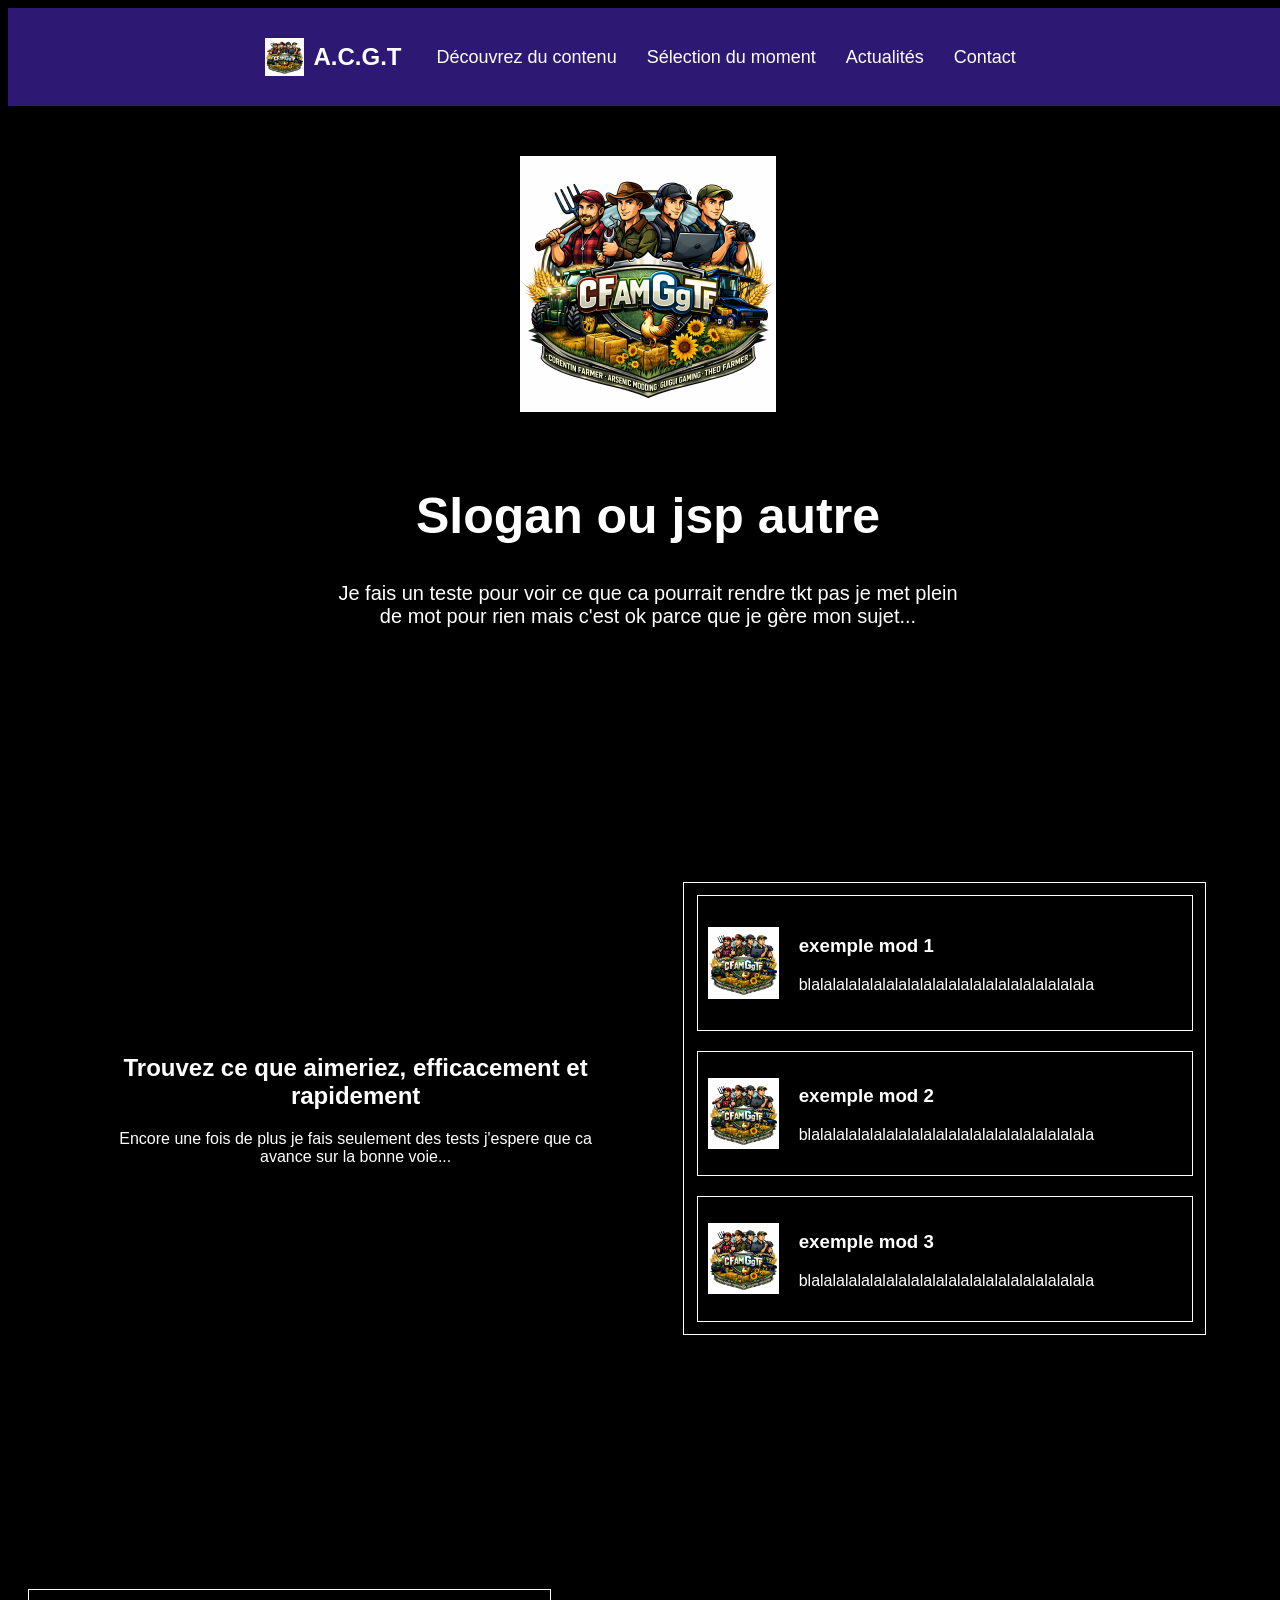
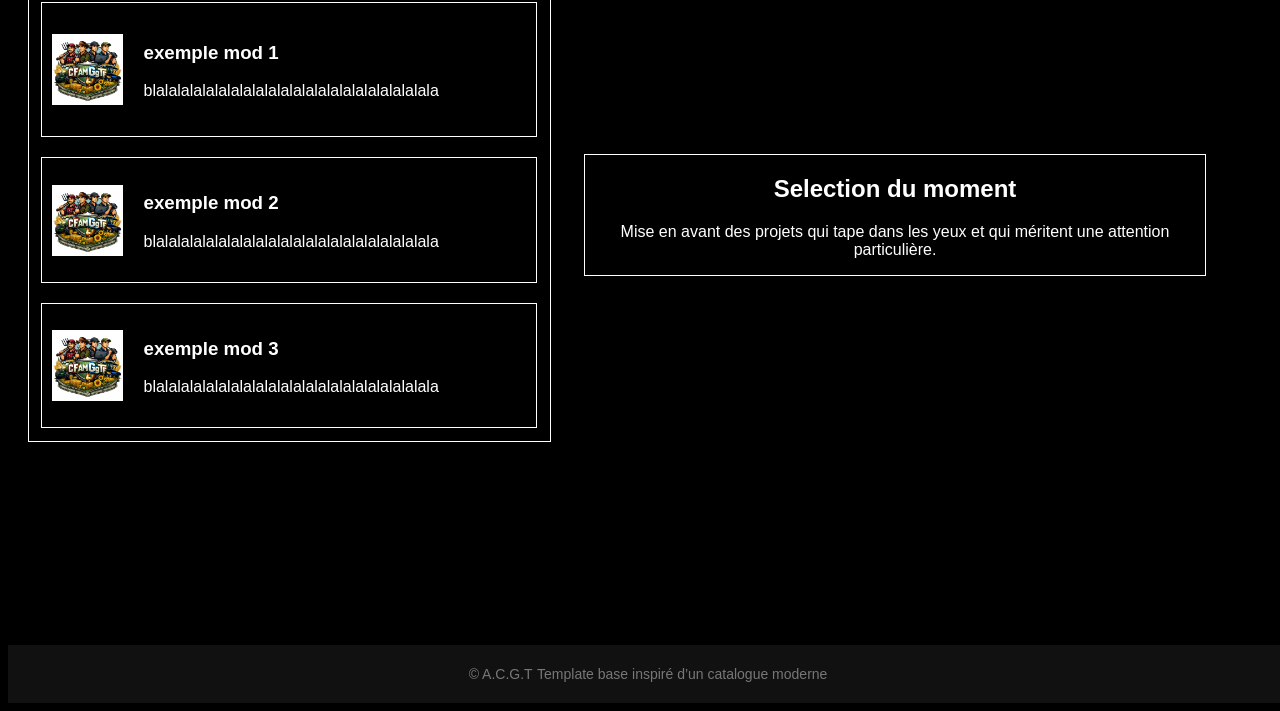
==== index.html @ 88b27940 "Début du projet commencement de la mise en page pour l'accueil" ====
<!doctype html>
<html lang="fr">
<head>
  <meta charset="utf-8" />
  <meta name="viewport" content="width=device-width, initial-scale=1" />
  <title>A.C.G.T</title>

  <link rel="icon" href="photo/ACGT.png" sizes="any" />

  <link rel="stylesheet" href="style.css" />
</head>

<body>
  <header class="topbar">
    <a href="index.html" class="brand">
      <img class="brand_logo" src="photo/ACGT.png" alt="A.C.G.T"/>
      <span class="brand_name">A.C.G.T</span>
    </a>
      <nav class="nav">
        <a href="#mods">Découvrez du contenu</a>
        <a href="#featured">Sélection du moment</a>
        <a href="#actu">Actualités</a>
        <a href="#contact">Contact</a>
      </nav>
  </header>

  <main>
    <div class="presentation">
        
        
        <div class="recap"></div>
            <img class="recap_img" src="photo/ACGT.png" alt="A.C.G.T"/>
            <h1 class="recap_title">Slogan ou jsp autre</h1>
            <p class="recap_desc">Je fais un teste pour voir ce que ca pourrait rendre tkt pas je met plein de mot pour rien mais c'est ok parce que je gère mon sujet...</p>
        </div>


        <div class="recherche">
            <div class="texte_recherche">
                <h2>Trouvez ce que aimeriez, efficacement et rapidement</h2>
                <p>Encore une fois de plus je fais seulement des tests j'espere que ca avance sur la bonne voie...</p>
            </div>
            <div class="search">
                <div class="card1">
                    <img class="card_img" src="photo/ACGT.png" alt="A.C.G.T"/>
                    <div class="card_content">
                        <h3 class="card_title">exemple mod 1</h3>
                        <p class="card_desc">blalalalalalalalalalalalalalalalalalalalalalala</p>
                    </div>
                </div>
                <div class="card2">
                    <img class="card_img" src="photo/ACGT.png" alt="A.C.G.T"/>
                    <div class="card_content">
                        <h3 class="card_title">exemple mod 2</h3>
                        <p class="card_desc">blalalalalalalalalalalalalalalalalalalalalalala</p>
                    </div>
                </div>
                <div class="card3">
                    <img class="card_img" src="photo/ACGT.png" alt="A.C.G.T"/>
                    <div class="card_content">
                        <h3 class="card_title">exemple mod 3</h3>
                        <p class="card_desc">blalalalalalalalalalalalalalalalalalalalalalala</p>
                    </div>
                </div>
            </div>
        </div>


        <div class="selection">
            <div class="texte_selection">
                <h2>Selection du moment</h2>
                <p>Mise en avant des projets qui tape dans les yeux et qui méritent une attention particulière.</p>
            </div>
            <div class="select">
                <div class="card1">
                    <img class="card_img" src="photo/ACGT.png" alt="A.C.G.T"/>
                    <div class="card_content">
                        <h3 class="card_title">exemple mod 1</h3>
                        <p class="card_desc">blalalalalalalalalalalalalalalalalalalalalalala</p>
                    </div>
                </div>
                <div class="card2">
                    <img class="card_img" src="photo/ACGT.png" alt="A.C.G.T"/>
                    <div class="card_content">
                        <h3 class="card_title">exemple mod 2</h3>
                        <p class="card_desc">blalalalalalalalalalalalalalalalalalalalalalala</p>
                    </div>
                </div>
                <div class="card3">
                    <img class="card_img" src="photo/ACGT.png" alt="A.C.G.T"/>
                    <div class="card_content">
                        <h3 class="card_title">exemple mod 3</h3>
                        <p class="card_desc">blalalalalalalalalalalalalalalalalalalalalalala</p>
                    </div>
                </div>
            </div>
        </div>



    </div>
  </main>

  <footer class="footer">
    <div class="container footer__inner">
      <span class="muted">© <span id="year"></span> A.C.G.T</span>
      <span class="muted">Template base inspiré d’un catalogue moderne</span>
    </div>
  </footer>

  <script src="app.js"></script>
</body>
</html>
---- style.css ----
body {
    background-color: #000000;
    color: #FFFFFF;
    font-family: Arial, sans-serif;
    height : 100%;
    width : 100%;
}

:root {
    --classic : #FFFFFF;
}

.topbar {
    background-color: #2d1974;
    padding: 30px 20px;
    display: flex;
    align-items: center;
    justify-content: center;
}   

.topbar a{
    color: var(--classic);
    text-decoration: none;
}

.brand {
    display : flex;
    align-items: center;
    text-decoration: none;
}

.brand_logo {
    width: 3vw;
    height: auto;
    object-fit: contain;
    margin-right: 10px;
}

.brand_name {
    font-size: 24px;
    font-weight: bold;
    margin-right: 20px;
}

.nav a {
    text-decoration: none;
    margin: 0 15px;
    font-size: 18px;
}

.nav {
    display: flex;
    align-items: center;
}




.presentation {
    text-align: center;
    padding: 50px 20px;
    margin-bottom: 12%;
}   

.recap_img {
    width: 20vw;
    height: auto;
    margin-bottom: 3%;
}

.recap_title {
    font-size: 50px;
    margin-bottom: 3%;
}

.recap_desc {
    font-size: 20px;
    max-width: 50%;
    margin: 0 auto;
    text-align: center;
}




.recherche {
    display: flex;
    align-items: center;
    justify-content: center;
    padding: 50px 20px;
    margin-bottom: 12%;
}

.texte_recherche {
    max-width: 40%;
    margin: 0 auto;
    text-align: center;
}

.search {
    max-width: 40%;
    padding : 1%;
    border: #FFFFFF solid 1px;
    margin-right: 5%;
}

.search .card_img {
    width: 15%;
    height: auto;
    object-fit: cover;
    margin-right: 20px;
}

.search .card1 {
    display: flex;
    align-items: center;
    justify-content: flex-start;
    padding: 20px 10px;
    border: #FFFFFF solid 1px;
    margin-bottom: 20px;
}

.search .card2 {
    display: flex;
    align-items: center;
    justify-content: flex-start;
    padding: 15px 10px;
    border: #FFFFFF solid 1px;
    margin-bottom: 20px;
}

.search .card3 {
    display: flex;
    align-items: center;
    justify-content: flex-start;
    padding: 15px 10px;
    border: #FFFFFF solid 1px;
}




.selection {
    display: flex;
    flex-direction: row-reverse;
    align-items: center;
    justify-content: center;
    padding: 50px 20px;
    margin-bottom: 12%;
}

.texte_selection {
    max-width: 50%;
    margin: 0 auto;
    margin-right: 5%;
    text-align: center;
    border : #FFFFFF solid 1px;
}

.select {
    max-width: 40%;
    padding : 1%;
    border: #FFFFFF solid 1px;
}

.select .card_img {
    width: 15%;
    height: auto;
    object-fit: cover;
    margin-right: 20px;
}

.select .card1 {
    display: flex;
    align-items: center;
    justify-content: flex-start;
    padding: 20px 10px;
    border: #FFFFFF solid 1px;
    margin-bottom: 20px;
}

.select .card2 {
    display: flex;
    align-items: center;
    justify-content: flex-start;
    padding: 15px 10px;
    border: #FFFFFF solid 1px;
    margin-bottom: 20px;
}

.select .card3 {
    display: flex;
    align-items: center;
    justify-content: flex-start;
    padding: 15px 10px;
    border: #FFFFFF solid 1px;
}







.footer {
    background-color: #111111;
    padding: 20px 0;
    text-align: center;
}

.footer .muted {
    color: #777777;
    font-size: 14px;
}
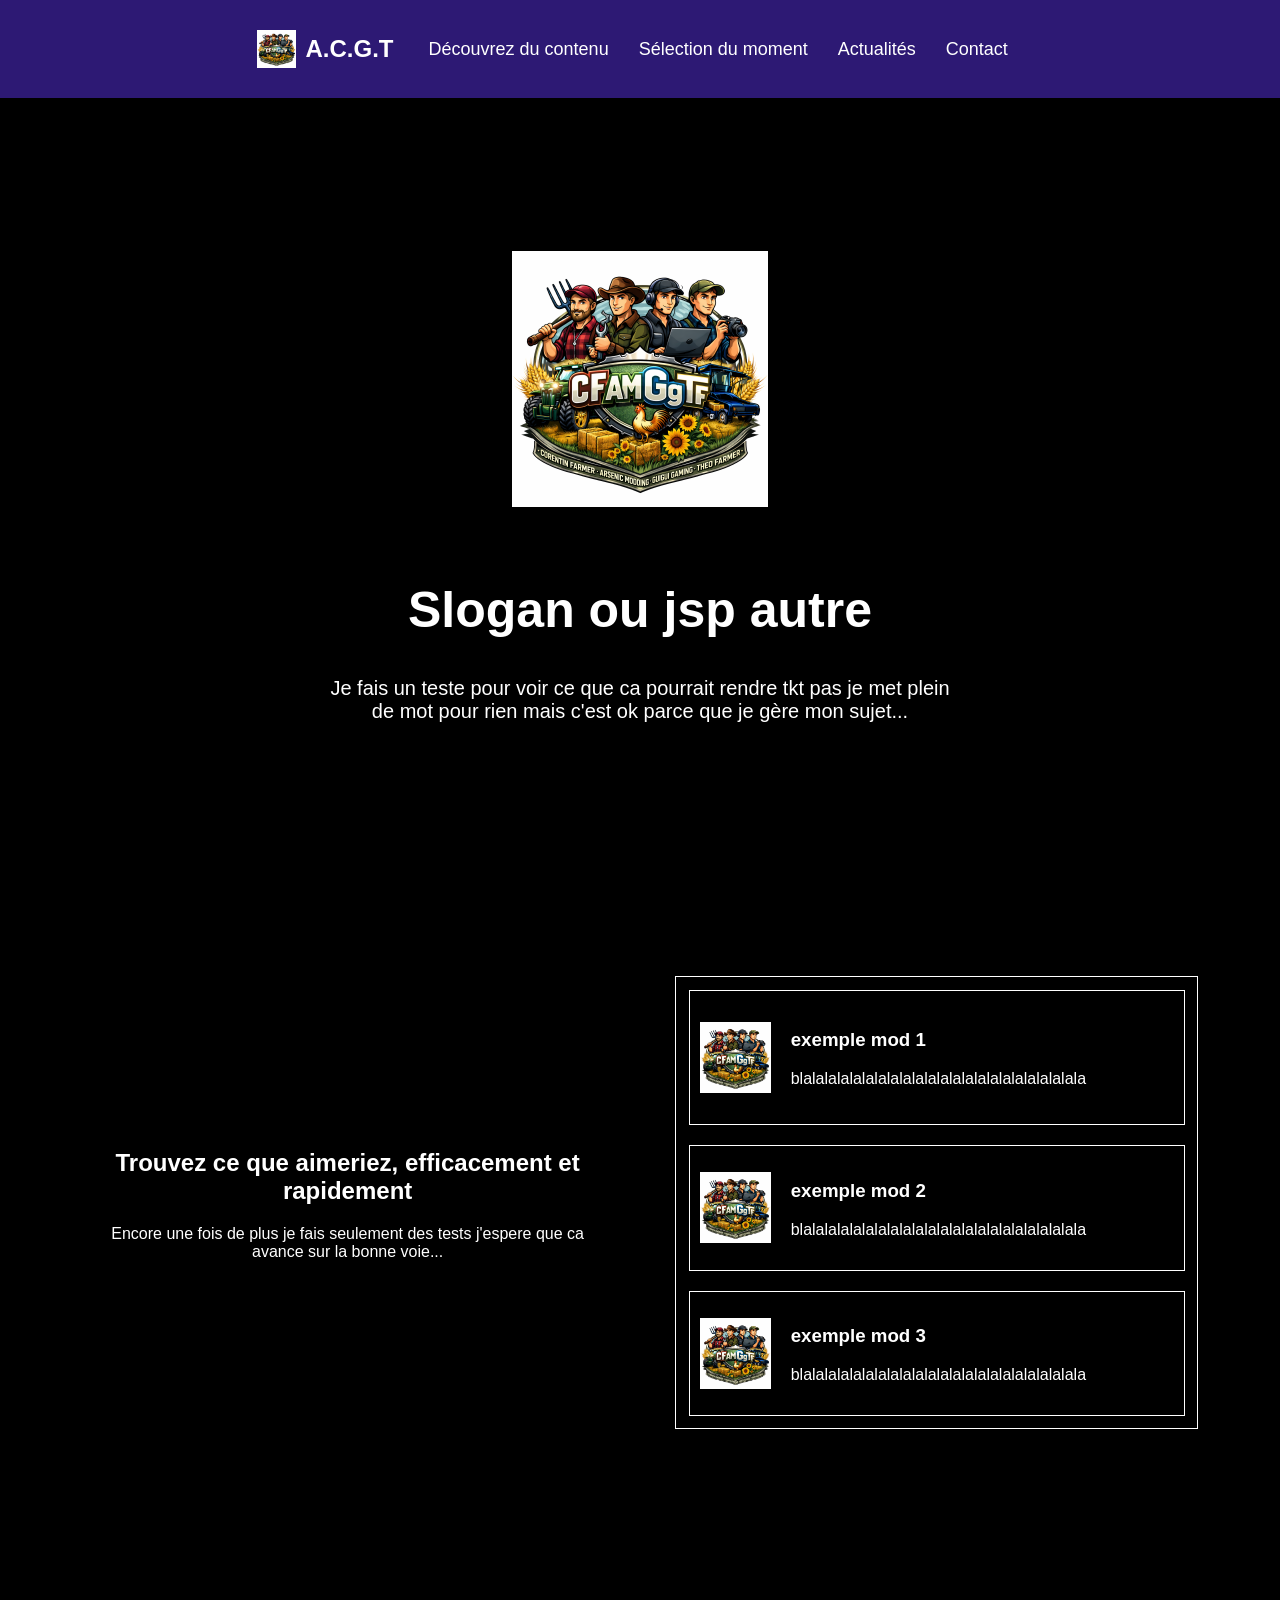
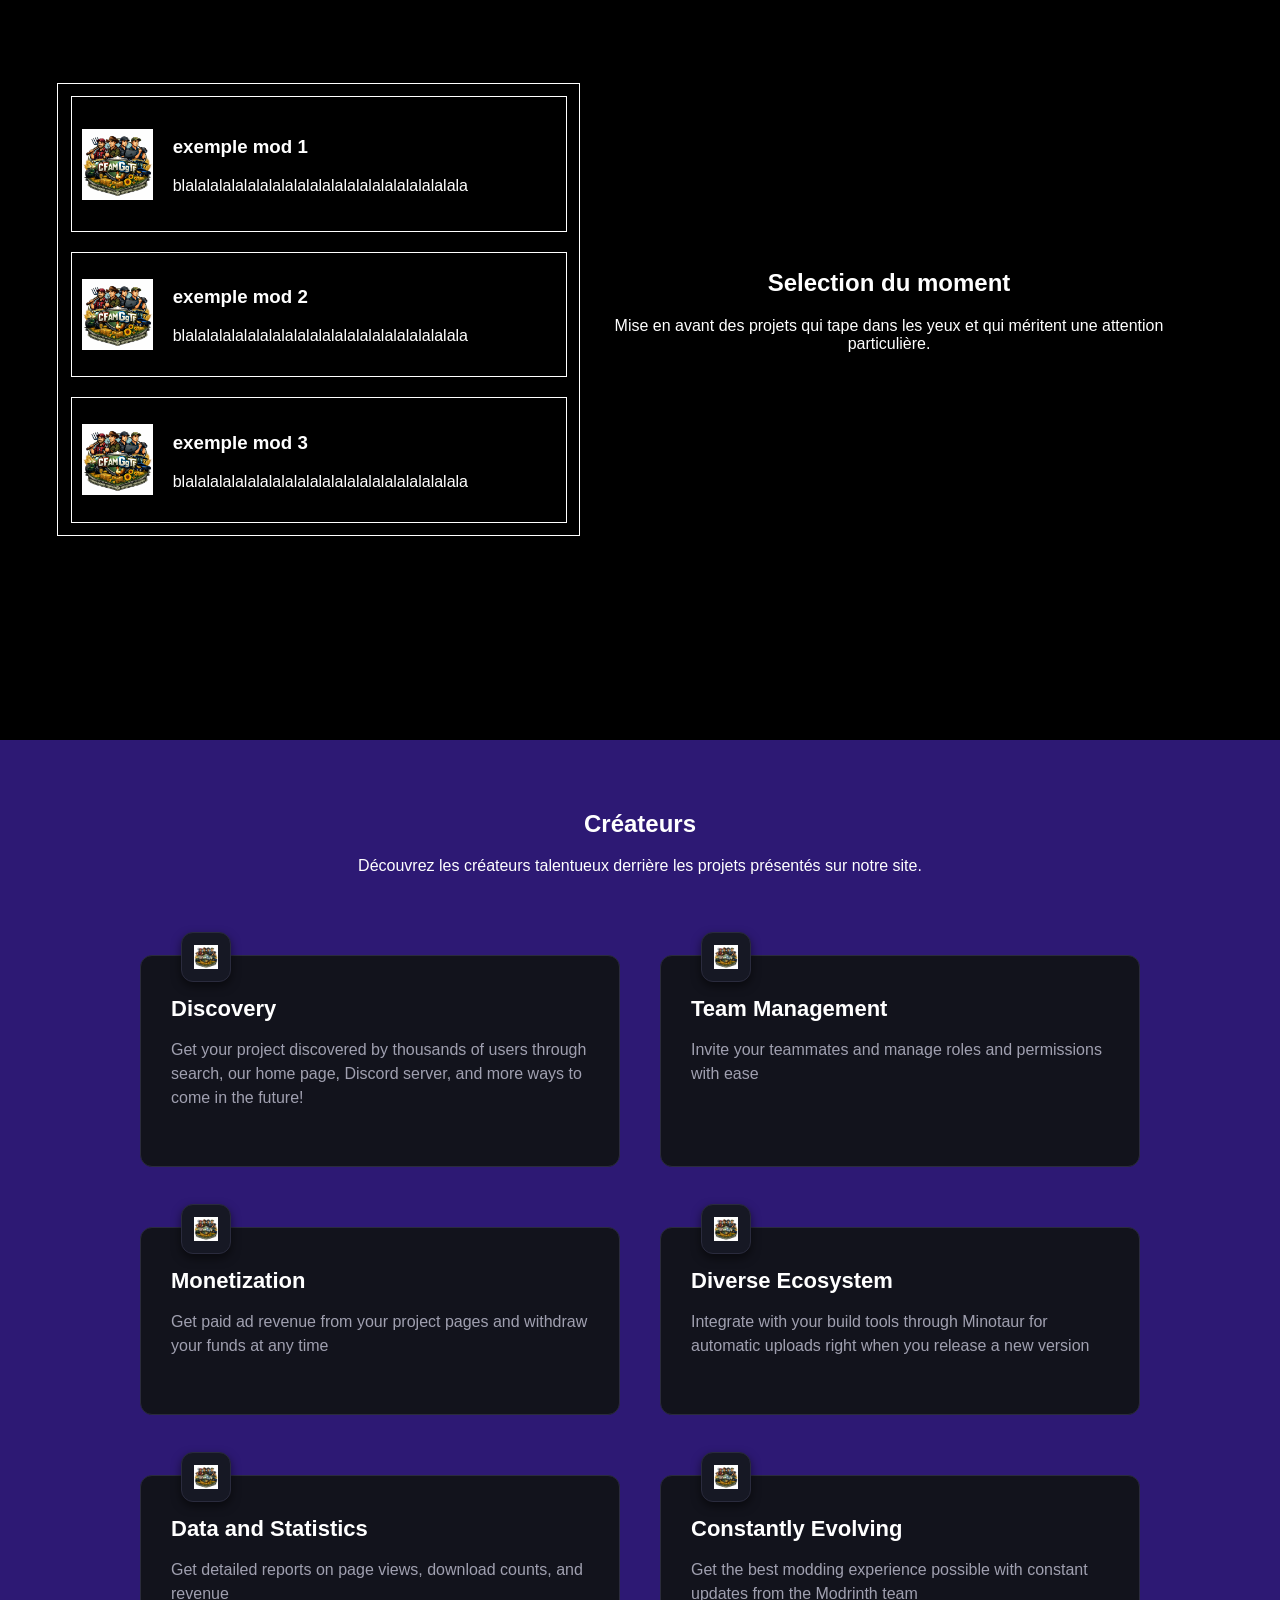
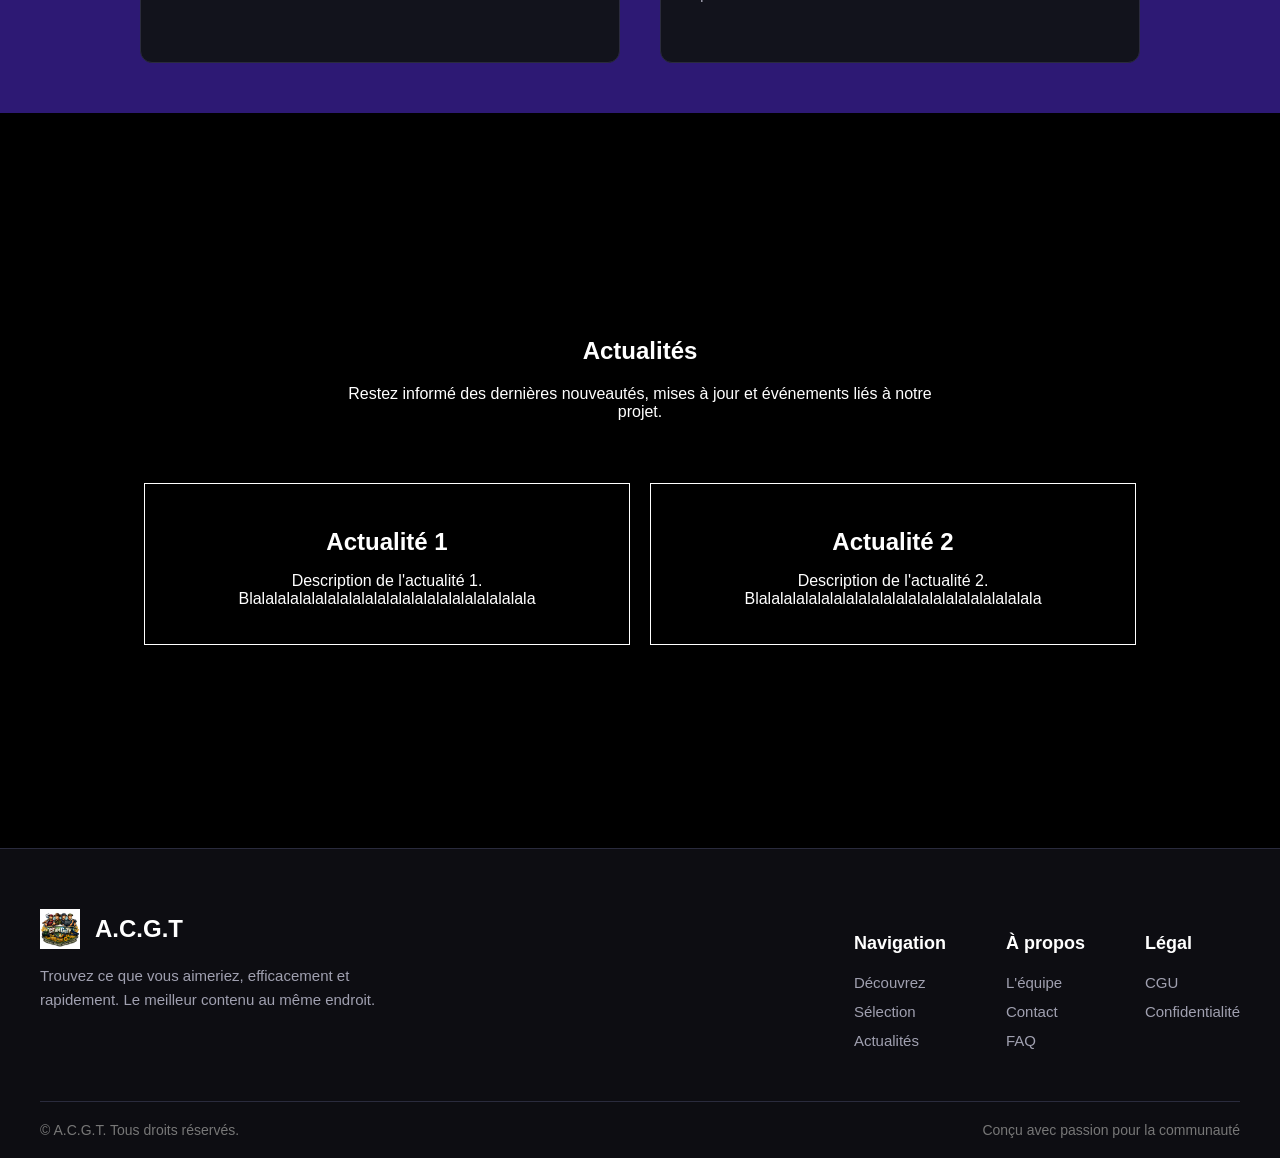
==== commit 3f6b350c: "Format de page d'acceuil fini" ====
--- a/index.html
+++ b/index.html
@@ -7,7 +7,7 @@
 
   <link rel="icon" href="photo/ACGT.png" sizes="any" />
 
-  <link rel="stylesheet" href="style.css" />
+  <link rel="stylesheet" href="css/style.css" />
 </head>
 
 <body>
@@ -95,16 +95,101 @@
                 </div>
             </div>
         </div>
+    </div>
+
+    <div class="createur">
+        <div class="texte_createur">
+            <h2>Créateurs</h2>
+            <p>Découvrez les créateurs talentueux derrière les projets présentés sur notre site.</p>
+        </div>
+        <div class="creators">
+            <div class="creator_item">
+                <div class="creator_icon"><img src="photo/ACGT.png" alt=""/></div>
+                <h3 class="creator_name">Discovery</h3>
+                <p class="creator_desc">Get your project discovered by thousands of users through search, our home page, Discord server, and more ways to come in the future!</p>
+            </div>
+            <div class="creator_item">
+                <div class="creator_icon"><img src="photo/ACGT.png" alt=""/></div>
+                <h3 class="creator_name">Team Management</h3>
+                <p class="creator_desc">Invite your teammates and manage roles and permissions with ease</p>
+            </div>
+            <div class="creator_item">
+                <div class="creator_icon"><img src="photo/ACGT.png" alt=""/></div>
+                <h3 class="creator_name">Monetization</h3>
+                <p class="creator_desc">Get paid ad revenue from your project pages and withdraw your funds at any time</p>
+            </div>
+            <div class="creator_item">
+                <div class="creator_icon"><img src="photo/ACGT.png" alt=""/></div>
+                <h3 class="creator_name">Diverse Ecosystem</h3>
+                <p class="creator_desc">Integrate with your build tools through Minotaur for automatic uploads right when you release a new version</p>
+            </div>
+            <div class="creator_item">
+                <div class="creator_icon"><img src="photo/ACGT.png" alt=""/></div>
+                <h3 class="creator_name">Data and Statistics</h3>
+                <p class="creator_desc">Get detailed reports on page views, download counts, and revenue</p>
+            </div>
+            <div class="creator_item">
+                <div class="creator_icon"><img src="photo/ACGT.png" alt=""/></div>
+                <h3 class="creator_name">Constantly Evolving</h3>
+                <p class="creator_desc">Get the best modding experience possible with constant updates from the Modrinth team</p>
+            </div>
+        </div>
+    </div>
 
 
+    <div class="presentation">
+        <div class="texte_actu">
+            <h2>Actualités</h2>
+            <p>Restez informé des dernières nouveautés, mises à jour et événements liés à notre projet.</p>
+        </div>
+        <div class="news">
+            <div class="news_item">
+                <h3 class="news_title">Actualité 1</h3>
+                <p class="news_desc">Description de l'actualité 1. Blalalalalalalalalalalalalalalalalalalalalalala</p>
+            </div>
+            <div class="news_item">
+                <h3 class="news_title">Actualité 2</h3>
+                <p class="news_desc">Description de l'actualité 2. Blalalalalalalalalalalalalalalalalalalalalalala</p>
+            </div>
+        </div>
+    </div>
 
-    </div>
   </main>
 
   <footer class="footer">
-    <div class="container footer__inner">
-      <span class="muted">© <span id="year"></span> A.C.G.T</span>
-      <span class="muted">Template base inspiré d’un catalogue moderne</span>
+    <div class="footer_content">
+      <div class="footer_brand">
+        <a href="#" class="brand_link">
+            <img class="footer_logo" src="photo/ACGT.png" alt="A.C.G.T"/>
+            <span class="footer_name">A.C.G.T</span>
+        </a>
+        <p class="footer_desc">Trouvez ce que vous aimeriez, efficacement et rapidement. Le meilleur contenu au même endroit.</p>
+      </div>
+
+      <div class="footer_links">
+        <div class="footer_column">
+          <h4>Navigation</h4>
+          <a href="#mods">Découvrez</a>
+          <a href="#featured">Sélection</a>
+          <a href="#actu">Actualités</a>
+        </div>
+        <div class="footer_column">
+          <h4>À propos</h4>
+          <a href="#">L'équipe</a>
+          <a href="#">Contact</a>
+          <a href="#">FAQ</a>
+        </div>
+        <div class="footer_column">
+          <h4>Légal</h4>
+          <a href="#">CGU</a>
+          <a href="#">Confidentialité</a>
+        </div>
+      </div>
+    </div>
+
+    <div class="footer_bottom">
+      <span class="muted">© <span id="year"></span> A.C.G.T. Tous droits réservés.</span>
+      <span class="muted">Conçu avec passion pour la communauté</span>
     </div>
   </footer>
 
--- a/css/style.css
+++ b/css/style.css
@@ -0,0 +1,408 @@
+body {
+    background-color: #000000;
+    color: #FFFFFF;
+    font-family: Arial, sans-serif;
+    height: 100%;
+    width: 100%;
+    margin: 0;
+    overflow-x: hidden;
+}
+
+:root {
+    --classic : #FFFFFF;
+}
+
+.topbar {
+    background-color: #2d1974;
+    padding: 30px 20px;
+    display: flex;
+    align-items: center;
+    justify-content: center;
+    margin-bottom: 8%;
+}   
+
+.topbar a{
+    color: var(--classic);
+    text-decoration: none;
+}
+
+.brand {
+    display : flex;
+    align-items: center;
+    text-decoration: none;
+}
+
+.brand_logo {
+    width: 3vw;
+    height: auto;
+    object-fit: contain;
+    margin-right: 10px;
+}
+
+.brand_name {
+    font-size: 24px;
+    font-weight: bold;
+    margin-right: 20px;
+}
+
+.nav a {
+    text-decoration: none;
+    margin: 0 15px;
+    font-size: 18px;
+}
+
+.nav {
+    display: flex;
+    align-items: center;
+}
+
+
+
+
+.presentation {
+    text-align: center;
+    padding: 50px 20px;
+    margin-bottom: 12%;
+}   
+
+.recap_img {
+    width: 20vw;
+    height: auto;
+    margin-bottom: 3%;
+}
+
+.recap_title {
+    font-size: 50px;
+    margin-bottom: 3%;
+}
+
+.recap_desc {
+    font-size: 20px;
+    max-width: 50%;
+    margin: 0 auto;
+    text-align: center;
+}
+
+
+
+
+.card_content {
+    word-wrap: break-word;
+    overflow-wrap: break-word;
+    word-break: break-word;
+}
+
+
+
+
+.recherche {
+    display: flex;
+    align-items: center;
+    justify-content: center;
+    padding: 50px 20px;
+    margin-bottom: 12%;
+}
+
+.texte_recherche {
+    max-width: 40%;
+    margin: 0 auto;
+    text-align: center;
+}
+
+.search {
+    max-width: 40%;
+    padding : 1%;
+    border: #FFFFFF solid 1px;
+    margin-right: 5%;
+}
+
+.search .card_img {
+    width: 15%;
+    height: auto;
+    object-fit: cover;
+    margin-right: 20px;
+}
+
+.search .card1 {
+    display: flex;
+    align-items: center;
+    justify-content: flex-start;
+    padding: 20px 10px;
+    border: #FFFFFF solid 1px;
+    margin-bottom: 20px;
+}
+
+.search .card2 {
+    display: flex;
+    align-items: center;
+    justify-content: flex-start;
+    padding: 15px 10px;
+    border: #FFFFFF solid 1px;
+    margin-bottom: 20px;
+}
+
+.search .card3 {
+    display: flex;
+    align-items: center;
+    justify-content: flex-start;
+    padding: 15px 10px;
+    border: #FFFFFF solid 1px;
+}
+
+
+
+
+.selection {
+    display: flex;
+    flex-direction: row-reverse;
+    align-items: center;
+    justify-content: center;
+    padding: 50px 20px;
+    margin-bottom: 12%;
+}
+
+.texte_selection {
+    max-width: 50%;
+    margin: 0 auto;
+    margin-right: 5%;
+    text-align: center;
+}
+
+.select {
+    max-width: 40%;
+    padding : 1%;
+    margin-left: 3%;
+    border: #FFFFFF solid 1px;
+}
+
+.select .card_img {
+    width: 15%;
+    height: auto;
+    object-fit: cover;
+    margin-right: 20px;
+}
+
+.select .card1 {
+    display: flex;
+    align-items: center;
+    justify-content: flex-start;
+    padding: 20px 10px;
+    border: #FFFFFF solid 1px;
+    margin-bottom: 20px;
+}
+
+.select .card2 {
+    display: flex;
+    align-items: center;
+    justify-content: flex-start;
+    padding: 15px 10px;
+    border: #FFFFFF solid 1px;
+    margin-bottom: 20px;
+}
+
+.select .card3 {
+    display: flex;
+    align-items: center;
+    justify-content: flex-start;
+    padding: 15px 10px;
+    border: #FFFFFF solid 1px;
+}
+
+
+
+
+.createur {
+    padding: 50px 20px;
+    margin-bottom: 12%;
+    background-color: #2d1974;
+}
+
+.texte_createur {
+    text-align: center;
+    margin-bottom: 60px;
+}
+
+/* Grille pour afficher 2 colonnes */
+.creators {
+    display: grid;
+    grid-template-columns: repeat(2, 1fr);
+    gap: 40px; /* Espace entre les cartes */
+    max-width: 1000px;
+    margin: 0 auto; /* Centrer la grille horizontalement */
+}
+
+/* Style principal de la carte */
+.creator_item {
+    background-color: #12131c; /* Couleur de fond très sombre */
+    border: 1px solid #2a2b3d; /* Légère bordure bleue/grise */
+    border-radius: 12px;
+    padding: 30px 30px 40px; /* Padding interne */
+    position: relative;
+    margin-top: 20px; /* Laisse de la place pour l'icône qui dépasse en haut */
+}
+
+/* Style de l'icône encadrée qui dépasse */
+.creator_icon {
+    width: 48px;
+    height: 48px;
+    background-color: #161824; /* Un peu plus clair que la carte */
+    border: 1px solid #2a2b3d;
+    border-radius: 12px;
+    display: flex;
+    align-items: center;
+    justify-content: center;
+    
+    /* Positionnement absolu pour faire dépasser le bloc en haut à gauche */
+    position: absolute;
+    top: -24px;   /* Remonte le carré de sa moitié */
+    left: 40px;   /* Le décale de la bordure gauche */
+    box-shadow: 0 4px 10px rgba(0, 0, 0, 0.5); /* Optionnel: petite ombre pour détacher l'icône */
+}
+
+.creator_icon img {
+    width: 24px;
+    height: 24px;
+    object-fit: contain;
+}
+
+.creator_name {
+    font-size: 22px;
+    margin-top: 10px;
+    margin-bottom: 10px;
+    color: #ffffff;
+}
+
+.creator_desc {
+    color: #a0a0b0; /* Texte gris clair */
+    font-size: 16px;
+    line-height: 1.5;
+}
+
+
+
+
+.texte_actu {
+    max-width: 50%;
+    margin: 0 auto;
+    text-align: center;
+    margin-bottom: 5%;
+}
+
+.news {
+    display: flex;
+    flex-direction: row;
+    justify-content: center;
+    gap: 20px;
+    max-width: 80%;
+    margin: 0 auto;
+}
+
+.news_item {
+    flex: 1;
+    padding: 20px;
+    border: #FFFFFF solid 1px;
+}
+
+.news_title {
+    font-size: 24px;
+    margin-bottom: 10px;
+}
+
+.news_desc {
+    font-size: 16px;
+}
+
+
+
+
+.footer {
+    background-color: #0d0d12;
+    padding: 60px 40px 20px;
+    border-top: 1px solid #2a2b3d;
+    margin-top: 10%;
+}
+
+.footer_content {
+    display: flex;
+    flex-wrap: wrap;
+    justify-content: space-between;
+    max-width: 1200px;
+    margin: 0 auto;
+    padding-bottom: 40px;
+    border-bottom: 1px solid #2a2b3d;
+}
+
+.footer_brand {
+    max-width: 350px;
+    margin-bottom: 30px;
+}
+
+.footer_brand .brand_link {
+    display: flex;
+    align-items: center;
+    text-decoration: none;
+    margin-bottom: 15px;
+}
+
+.footer_logo {
+    width: 40px;
+    height: auto;
+    margin-right: 15px;
+    object-fit: contain;
+}
+
+.footer_name {
+    font-size: 24px;
+    font-weight: bold;
+    color: #ffffff;
+}
+
+.footer_desc {
+    color: #a0a0b0;
+    font-size: 15px;
+    line-height: 1.6;
+}
+
+.footer_links {
+    display: flex;
+    gap: 60px;
+    flex-wrap: wrap;
+}
+
+.footer_column {
+    display: flex;
+    flex-direction: column;
+}
+
+.footer_column h4 {
+    color: #ffffff;
+    font-size: 18px;
+    margin-bottom: 20px;
+}
+
+.footer_column a {
+    color: #a0a0b0;
+    text-decoration: none;
+    font-size: 15px;
+    margin-bottom: 12px;
+    transition: color 0.3s ease;
+}
+
+.footer_column a:hover {
+    color: #ffffff;
+}
+
+.footer_bottom {
+    max-width: 1200px;
+    margin: 0 auto;
+    padding-top: 20px;
+    display: flex;
+    justify-content: space-between;
+    align-items: center;
+    flex-wrap: wrap;
+}
+
+.footer_bottom .muted {
+    color: #777777;
+    font-size: 14px;
+}
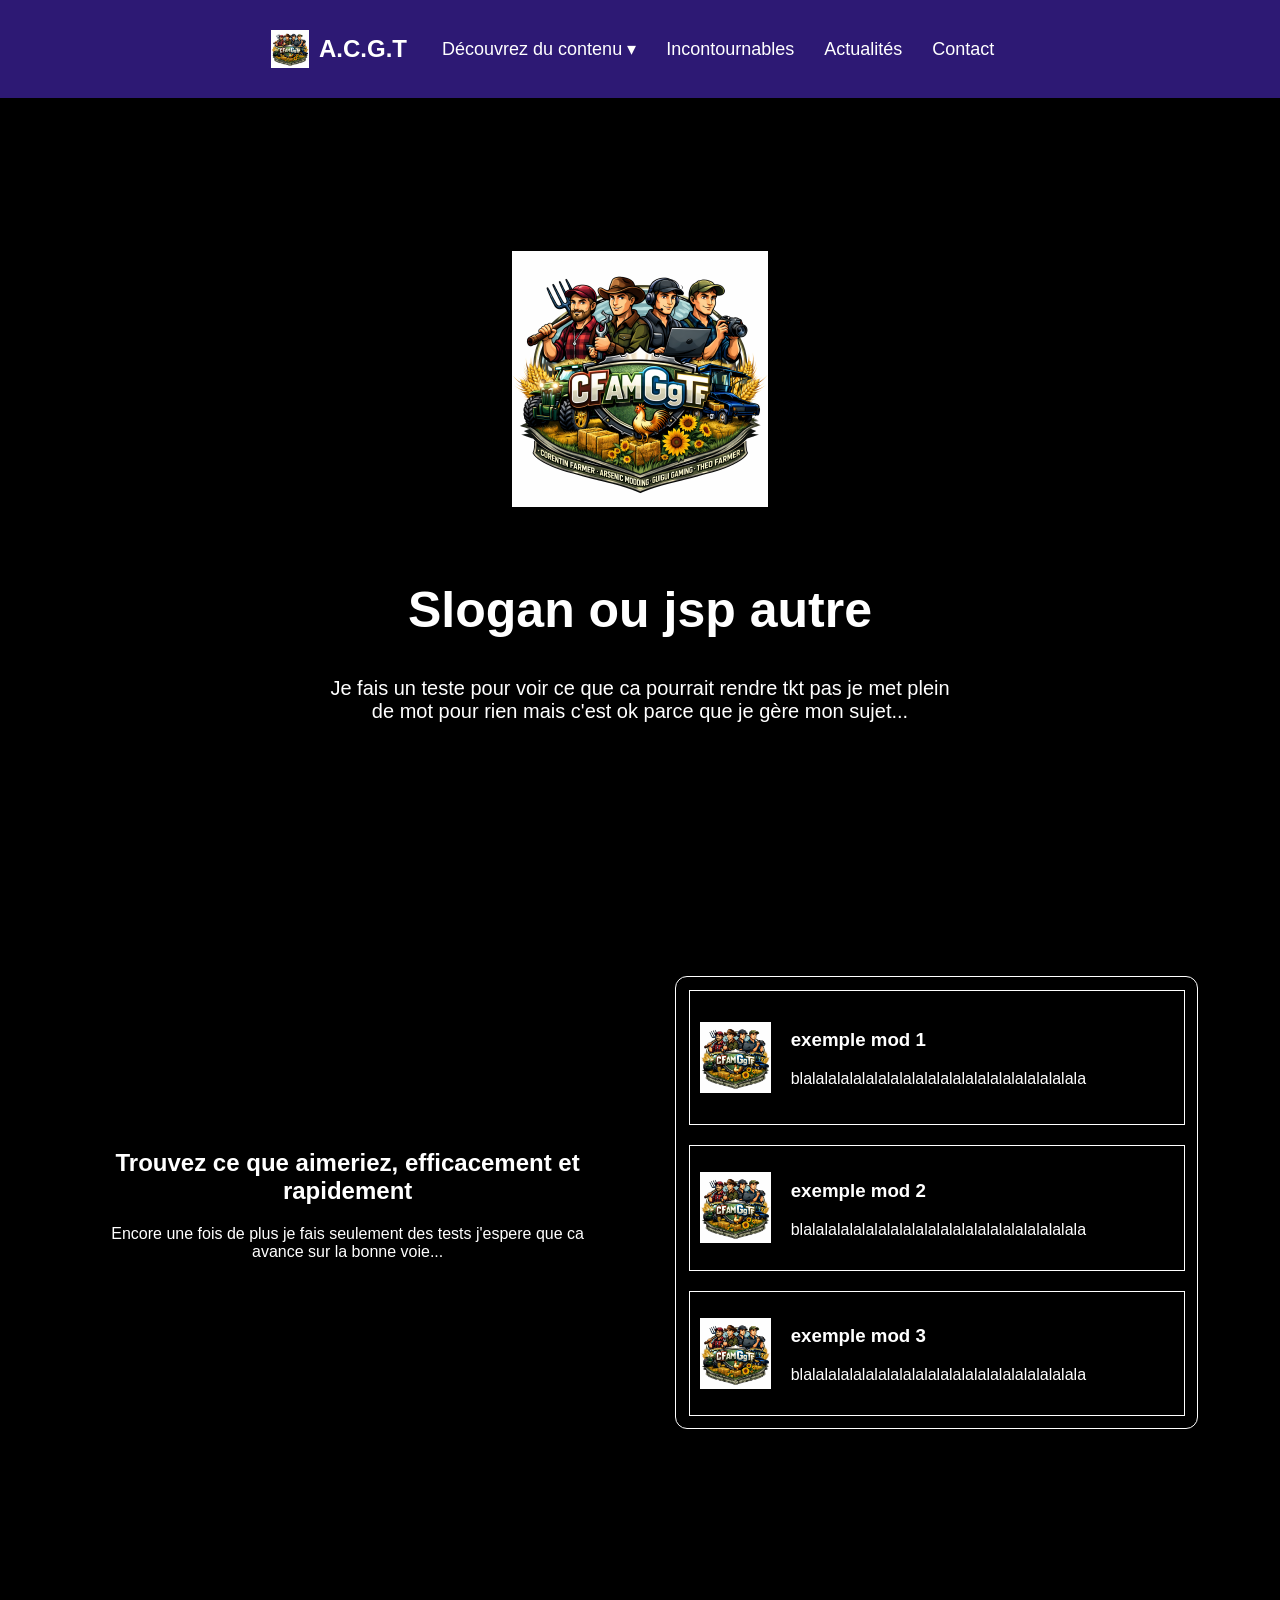
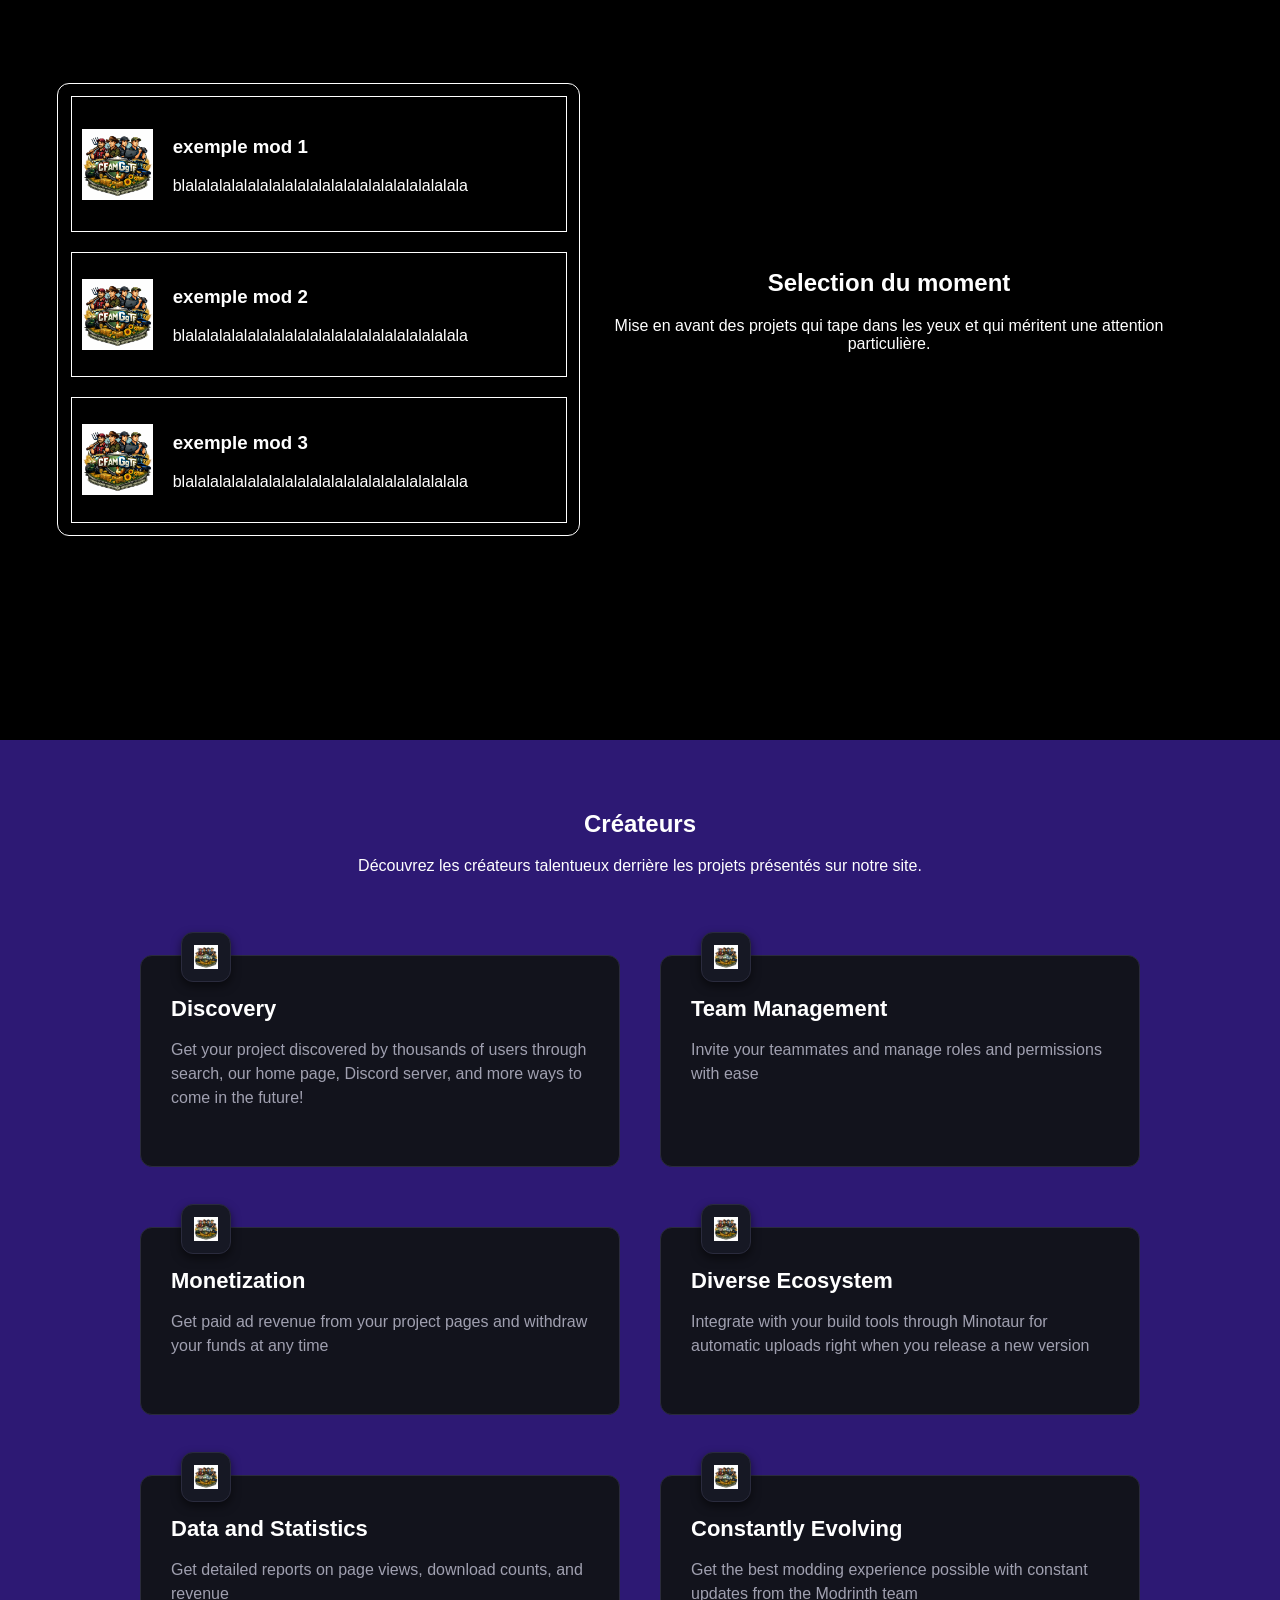
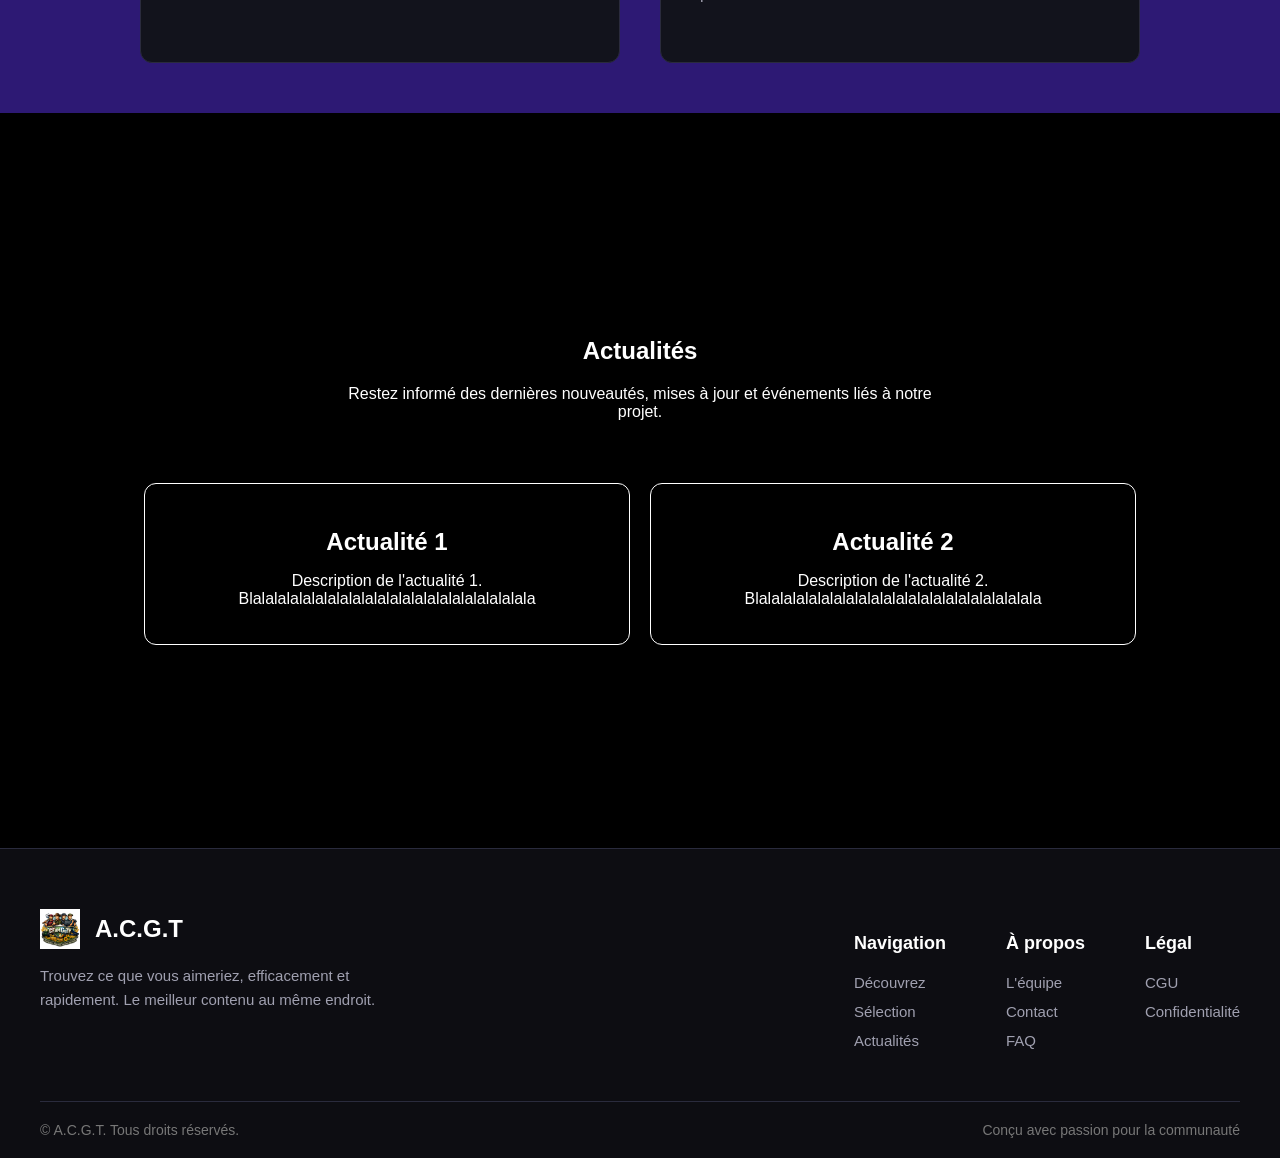
==== commit 9b091389: "Ajout de page Maps pour le contenue" ====
--- a/index.html
+++ b/index.html
@@ -11,18 +11,27 @@
 </head>
 
 <body>
-  <header class="topbar">
+    <header class="topbar">
     <a href="index.html" class="brand">
-      <img class="brand_logo" src="photo/ACGT.png" alt="A.C.G.T"/>
-      <span class="brand_name">A.C.G.T</span>
+        <img class="brand_logo" src="photo/ACGT.png" alt="A.C.G.T"/>
+        <span class="brand_name">A.C.G.T</span>
     </a>
-      <nav class="nav">
-        <a href="#mods">Découvrez du contenu</a>
-        <a href="#featured">Sélection du moment</a>
+    <nav class="nav">
+        <div class="dropdown">
+        <a href="#mods" class="dropdown-toggle">Découvrez du contenu ▾</a>
+        <div class="dropdown-menu">
+            <a href="#vehicules">Véhicules</a>
+            <a href="maps.html">Maps</a>
+            <a href="#scripts">Scripts</a>
+            <a href="#outils">Outils</a>
+        </div>
+        </div>
+        
+        <a href="#featured">Incontournables</a>
         <a href="#actu">Actualités</a>
         <a href="#contact">Contact</a>
-      </nav>
-  </header>
+    </nav>
+    </header>
 
   <main>
     <div class="presentation">
--- a/css/style.css
+++ b/css/style.css
@@ -56,6 +56,55 @@
     align-items: center;
 }
 
+.dropdown {
+    position: relative;
+    display: inline-block;
+}
+
+.dropdown-menu {
+    display: none; 
+    position: absolute;
+    top: 100%; 
+    left: 50%; 
+    transform: translateX(-50%); 
+    background-color: #2d1974; 
+    min-width: 200px;
+    border: 1px solid #FFFFFF; 
+    border-radius: 8px;
+    box-shadow: 0 8px 20px rgba(0, 0, 0, 0.8);
+    padding: 10px 0;
+    z-index: 1000;
+    margin-top: 25px; 
+}
+
+.dropdown-menu a {
+    display: block; 
+    margin: 0; 
+    padding: 12px 20px;
+    font-size: 16px;
+    text-align: center;
+    transition: background-color 0.2s, color 0.2s;
+}
+
+.dropdown-menu a:hover {
+    background-color: #FFFFFF; 
+    color: #2d1974; 
+}
+
+.dropdown:hover .dropdown-menu {
+    display: block;
+}
+
+.dropdown-menu::before {
+    content: "";
+    position: absolute;
+    top: -25px;
+    left: 0;
+    width: 100%;
+    height: 25px;
+    background-color: transparent;
+}
+
 
 
 
@@ -113,6 +162,7 @@
     max-width: 40%;
     padding : 1%;
     border: #FFFFFF solid 1px;
+    border-radius: 12px;
     margin-right: 5%;
 }
 
@@ -173,6 +223,7 @@
     padding : 1%;
     margin-left: 3%;
     border: #FFFFFF solid 1px;
+    border-radius: 12px;
 }
 
 .select .card_img {
@@ -222,41 +273,37 @@
     margin-bottom: 60px;
 }
 
-/* Grille pour afficher 2 colonnes */
 .creators {
     display: grid;
     grid-template-columns: repeat(2, 1fr);
-    gap: 40px; /* Espace entre les cartes */
+    gap: 40px; 
     max-width: 1000px;
-    margin: 0 auto; /* Centrer la grille horizontalement */
-}
-
-/* Style principal de la carte */
+    margin: 0 auto; 
+}
+
 .creator_item {
-    background-color: #12131c; /* Couleur de fond très sombre */
-    border: 1px solid #2a2b3d; /* Légère bordure bleue/grise */
+    background-color: #12131c; 
+    border: 1px solid #2a2b3d; 
     border-radius: 12px;
-    padding: 30px 30px 40px; /* Padding interne */
+    padding: 30px 30px 40px; 
     position: relative;
-    margin-top: 20px; /* Laisse de la place pour l'icône qui dépasse en haut */
-}
-
-/* Style de l'icône encadrée qui dépasse */
+    margin-top: 20px; 
+}
+
 .creator_icon {
     width: 48px;
     height: 48px;
-    background-color: #161824; /* Un peu plus clair que la carte */
+    background-color: #161824; 
     border: 1px solid #2a2b3d;
     border-radius: 12px;
     display: flex;
     align-items: center;
     justify-content: center;
     
-    /* Positionnement absolu pour faire dépasser le bloc en haut à gauche */
     position: absolute;
-    top: -24px;   /* Remonte le carré de sa moitié */
-    left: 40px;   /* Le décale de la bordure gauche */
-    box-shadow: 0 4px 10px rgba(0, 0, 0, 0.5); /* Optionnel: petite ombre pour détacher l'icône */
+    top: -24px;  
+    left: 40px;  
+    box-shadow: 0 4px 10px rgba(0, 0, 0, 0.5); 
 }
 
 .creator_icon img {
@@ -273,7 +320,7 @@
 }
 
 .creator_desc {
-    color: #a0a0b0; /* Texte gris clair */
+    color: #a0a0b0; 
     font-size: 16px;
     line-height: 1.5;
 }
@@ -301,6 +348,7 @@
     flex: 1;
     padding: 20px;
     border: #FFFFFF solid 1px;
+    border-radius: 12px;
 }
 
 .news_title {
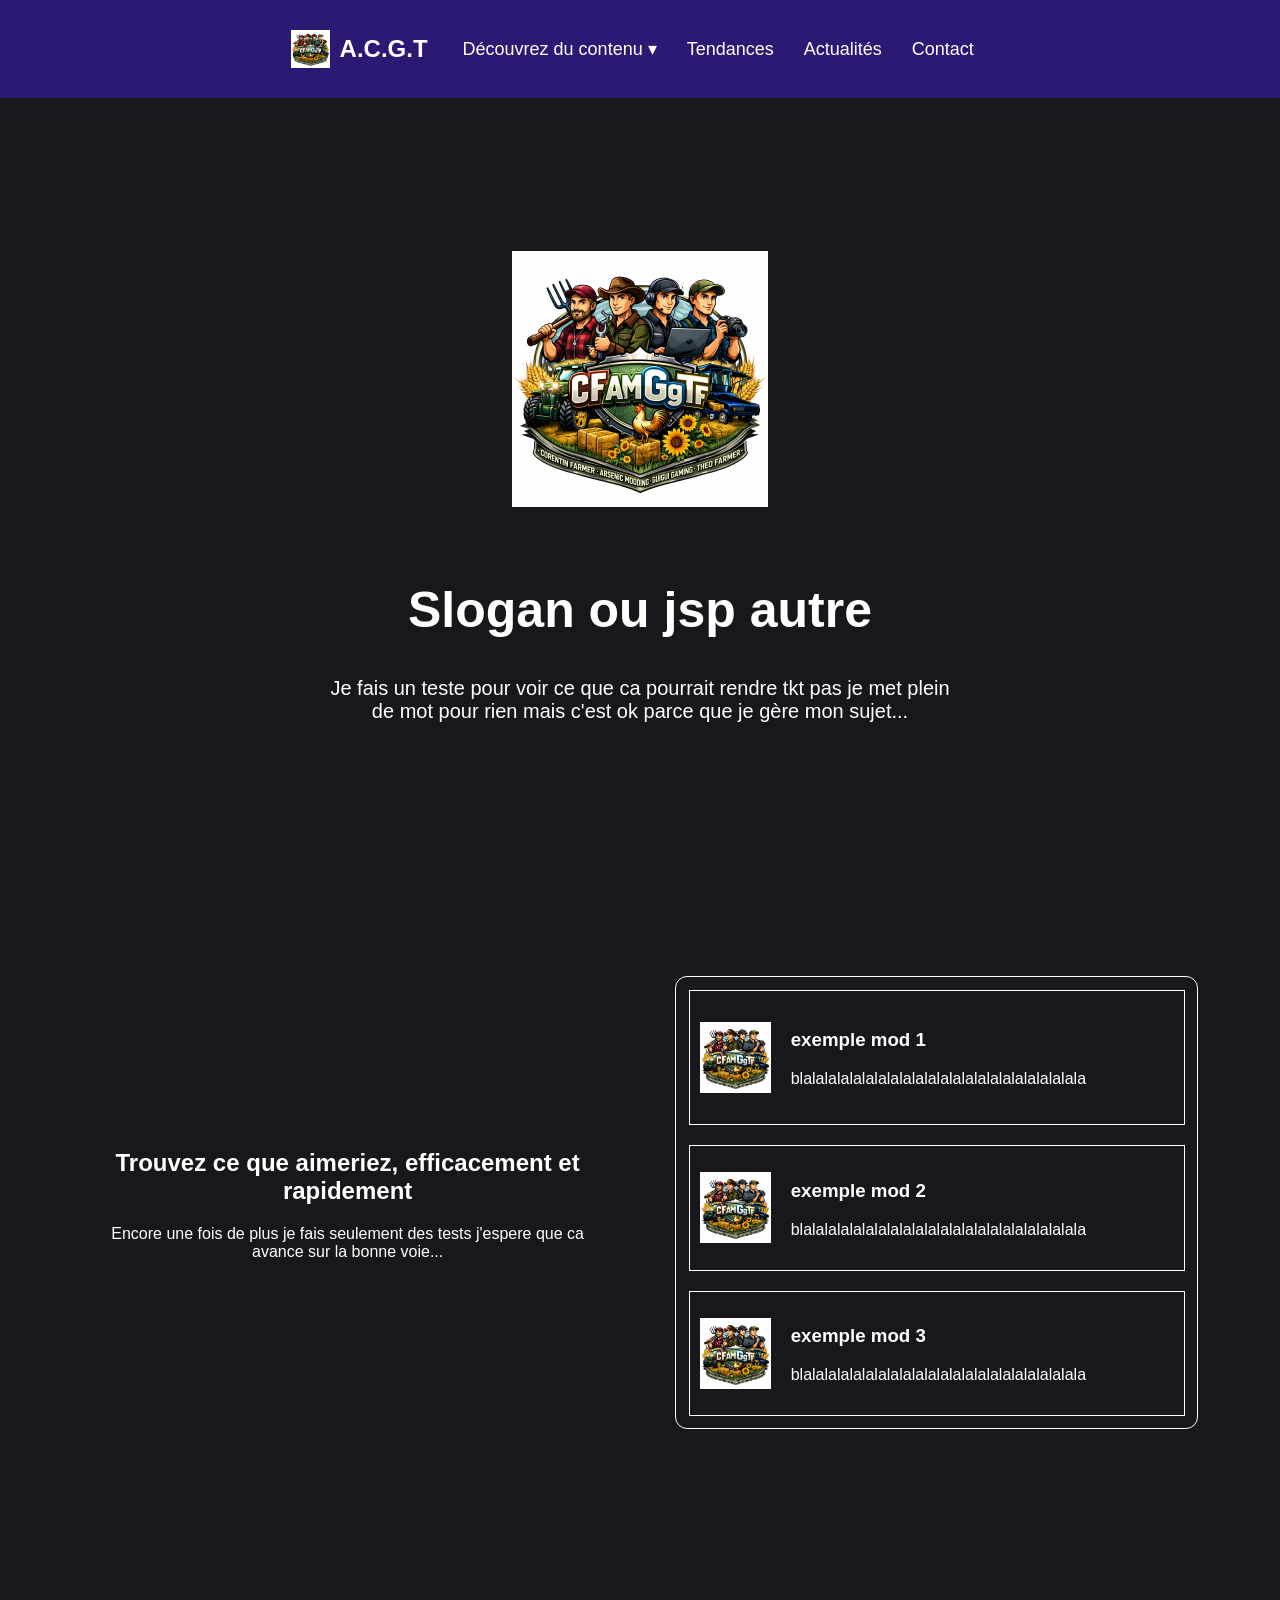
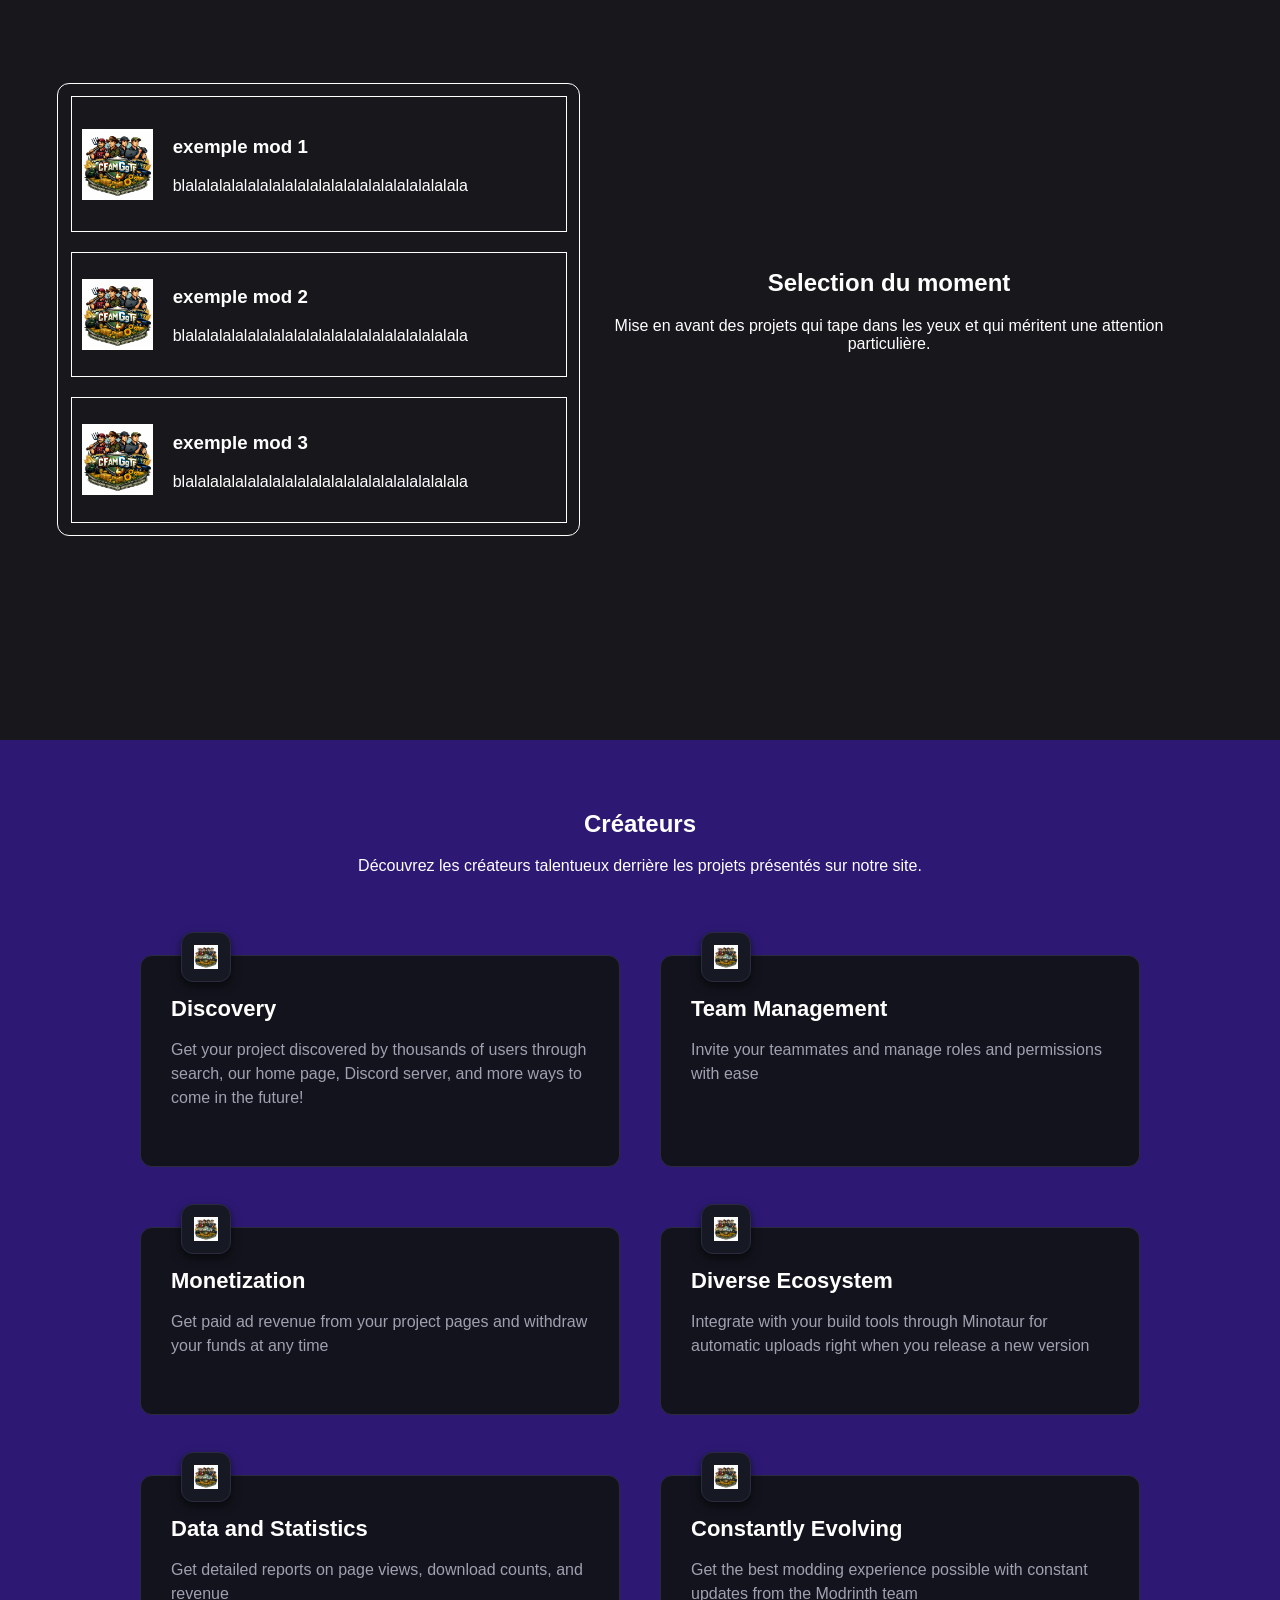
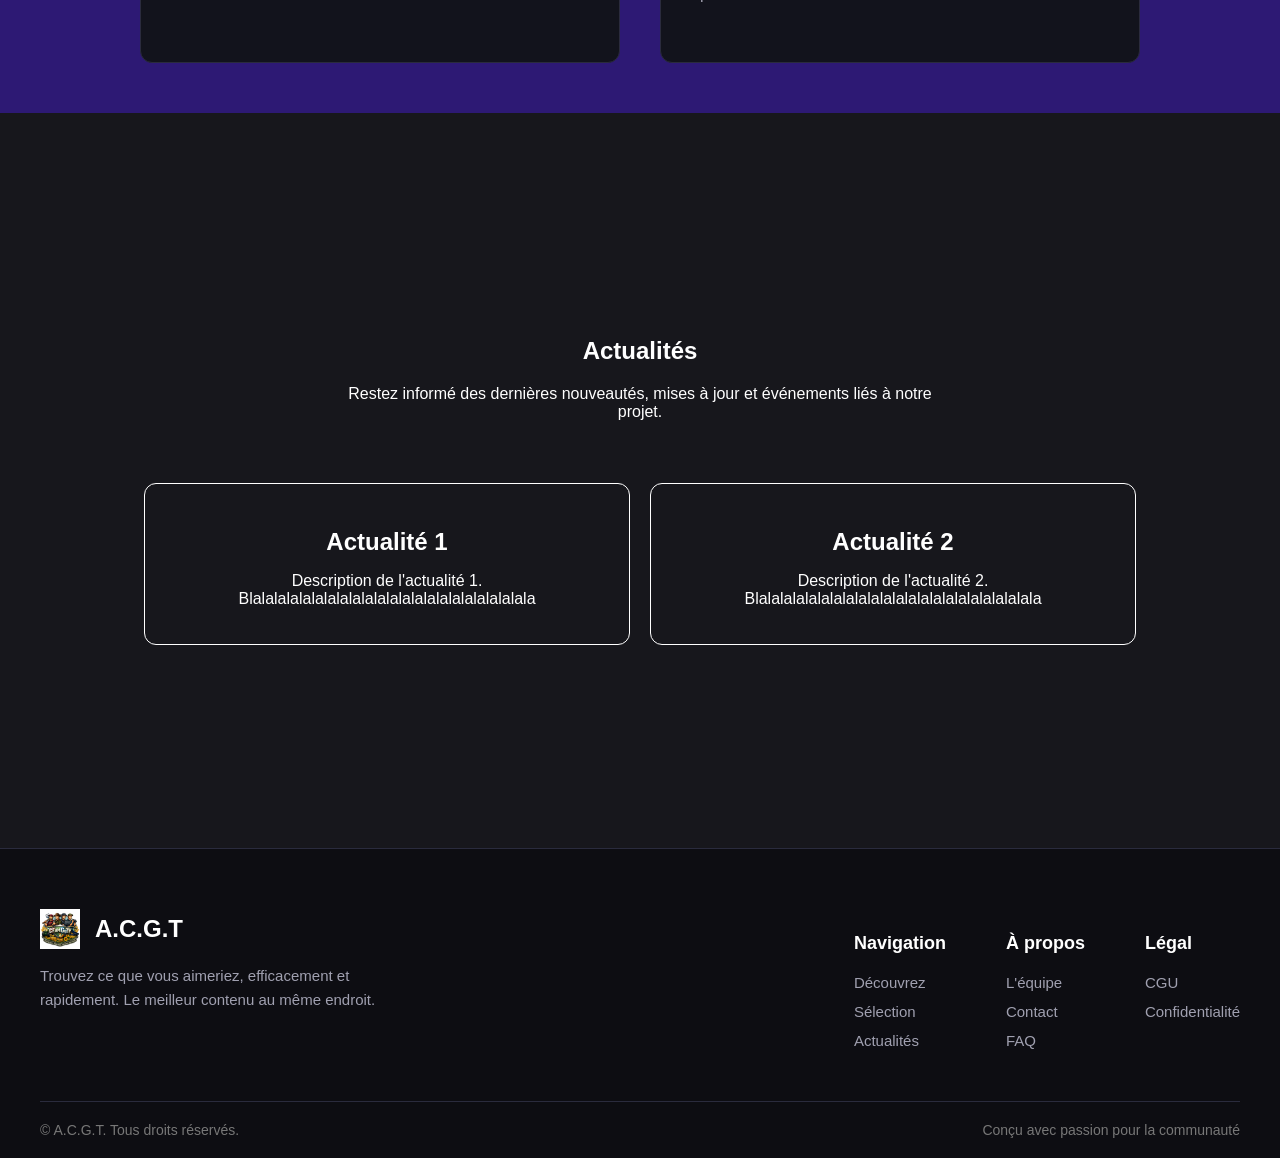
==== commit 3f07e52f: "ajout de la page : contact, actualités, tendances" ====
--- a/index.html
+++ b/index.html
@@ -27,9 +27,9 @@
         </div>
         </div>
         
-        <a href="#featured">Incontournables</a>
-        <a href="#actu">Actualités</a>
-        <a href="#contact">Contact</a>
+        <a href="tendance.html">Tendances</a>
+        <a href="actu.html">Actualités</a>
+        <a href="contact.html">Contact</a>
     </nav>
     </header>
 
--- a/css/style.css
+++ b/css/style.css
@@ -1,7 +1,7 @@
 body {
-    background-color: #000000;
+    background-color: #17171c;
     color: #FFFFFF;
-    font-family: Arial, sans-serif;
+    font-family: "Segoe UI", Roboto, Helvetica, Arial, sans-serif;
     height: 100%;
     width: 100%;
     margin: 0;
@@ -67,7 +67,7 @@
     top: 100%; 
     left: 50%; 
     transform: translateX(-50%); 
-    background-color: #2d1974; 
+    background-color: #271b53; 
     min-width: 200px;
     border: 1px solid #FFFFFF; 
     border-radius: 8px;
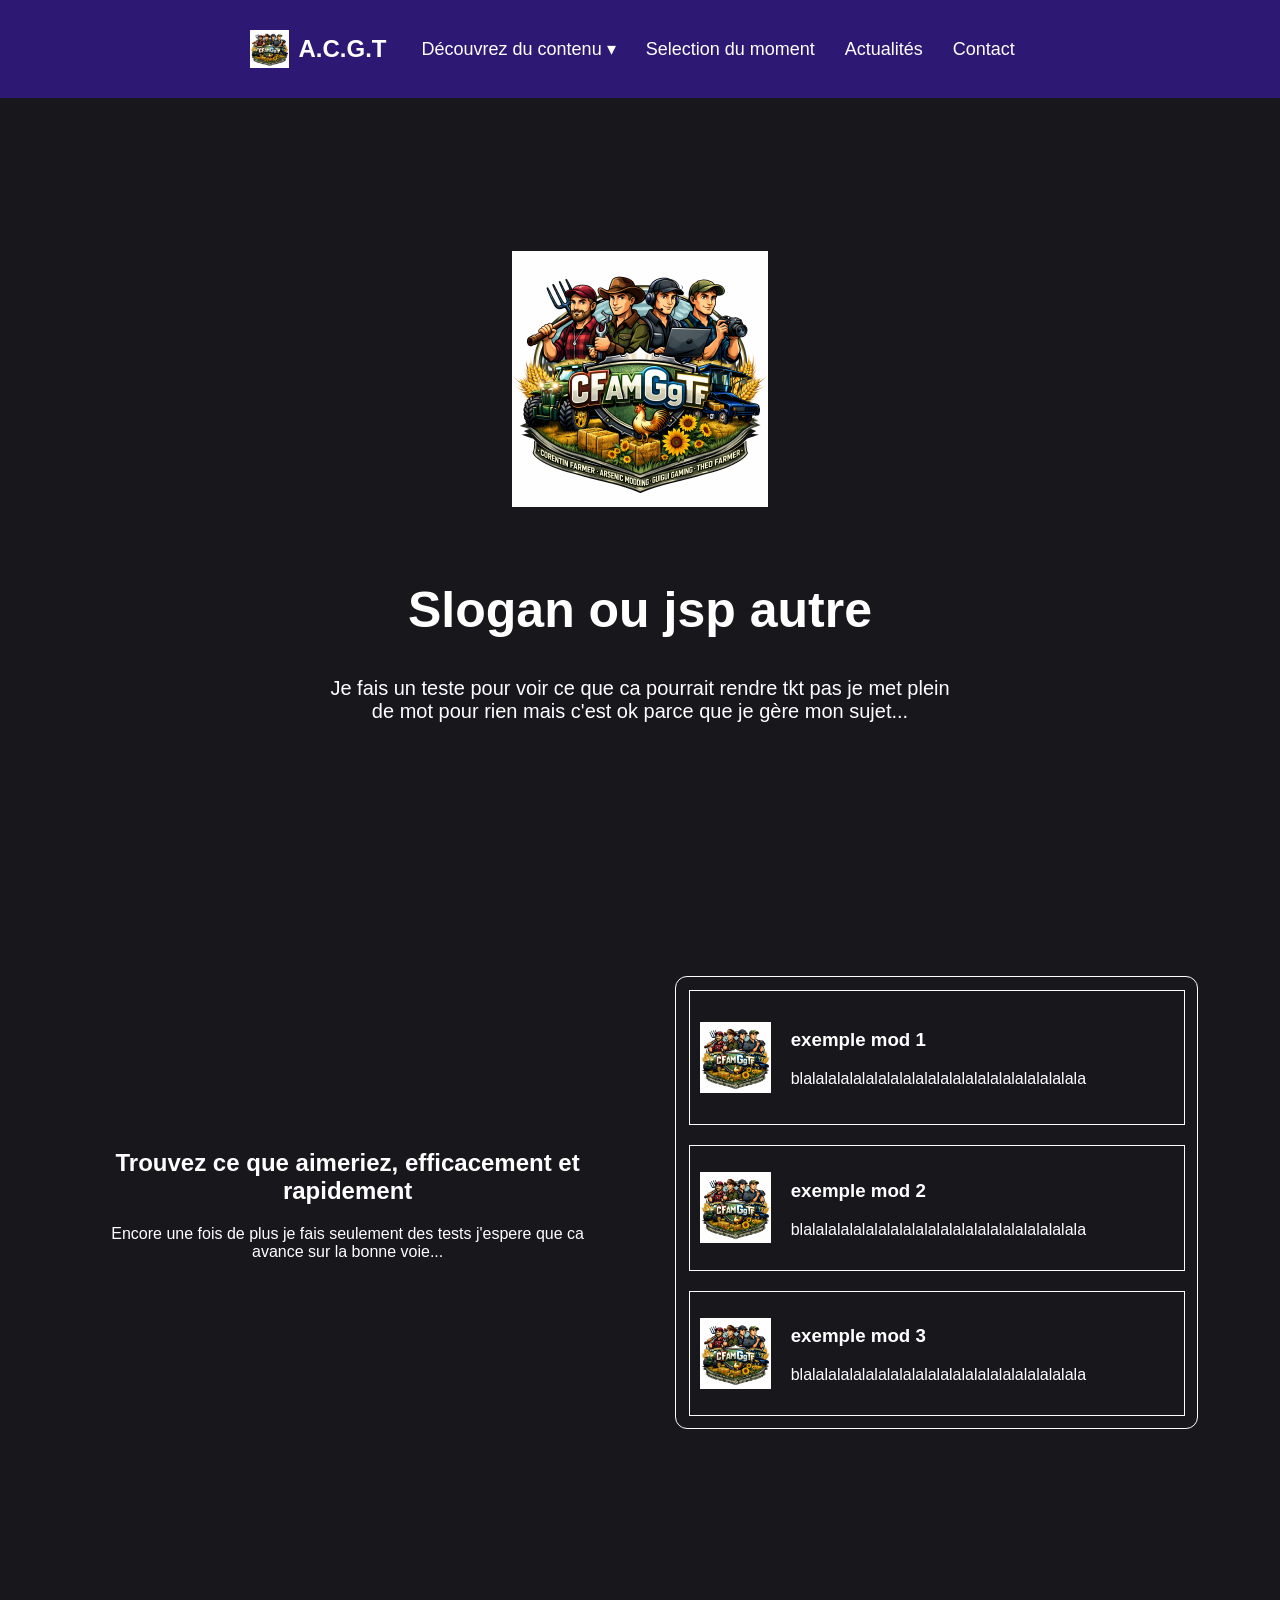
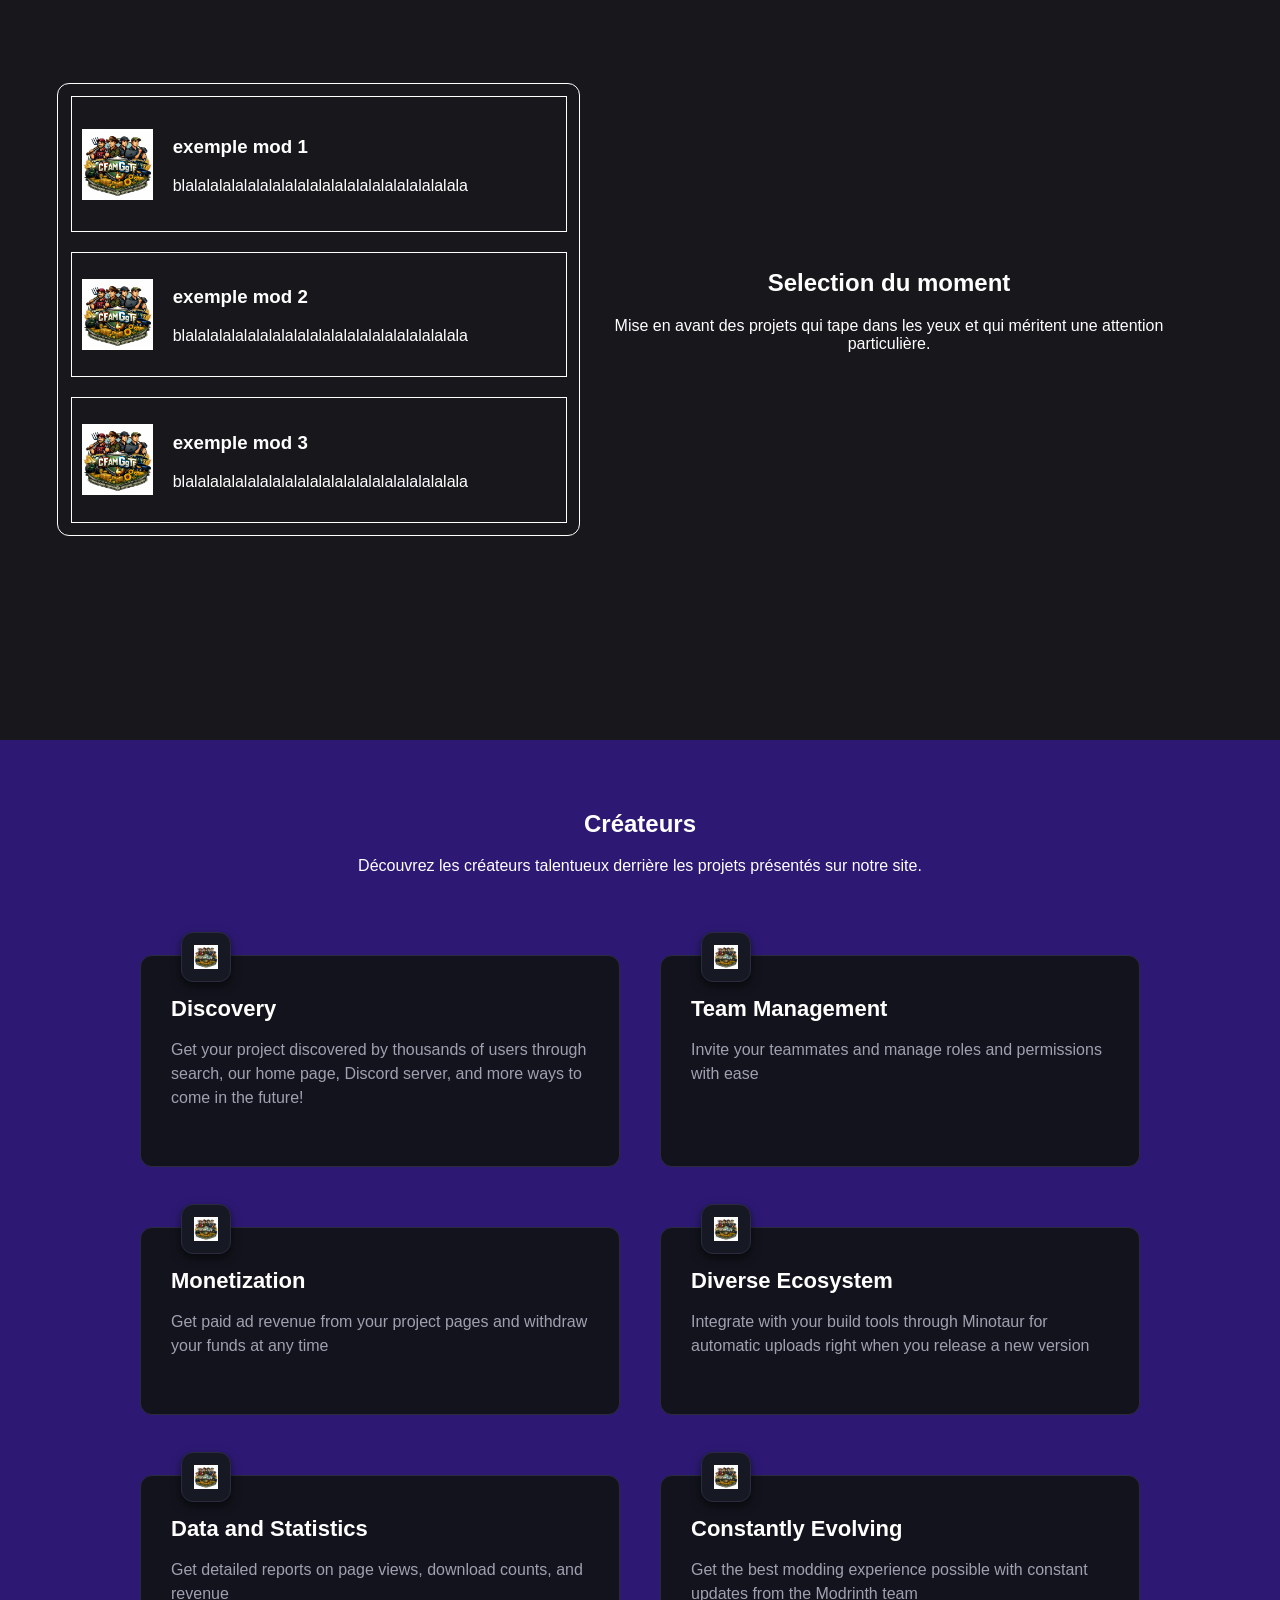
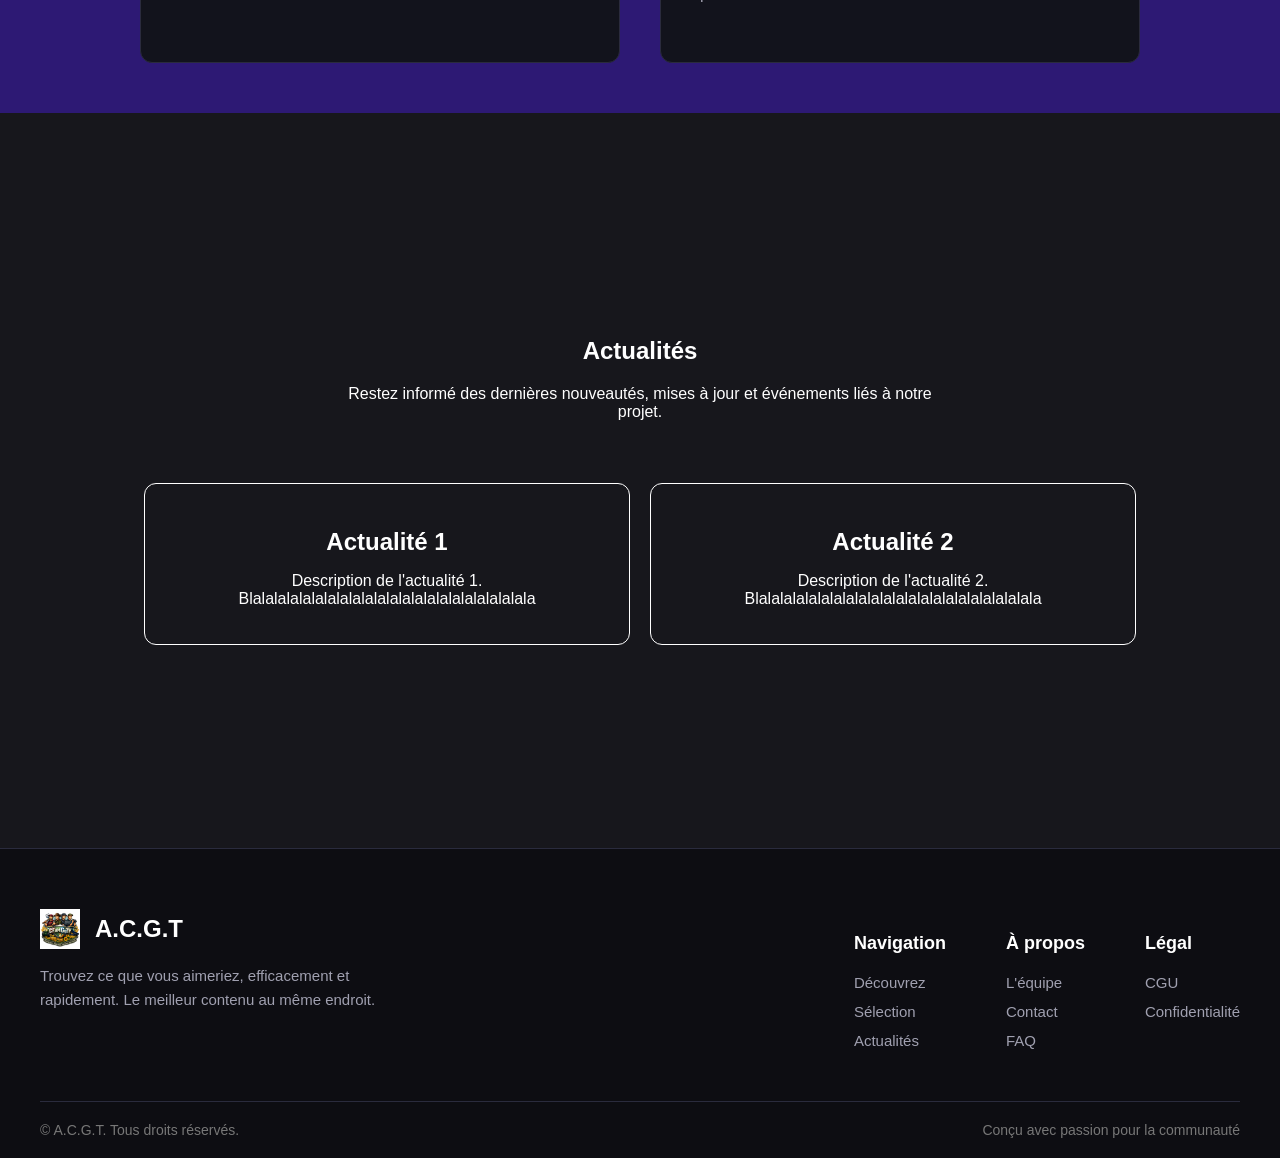
==== commit a13d1daa: "changement nom tendance -> Selection du moment (pour mettre tendance dans contenue)" ====
--- a/index.html
+++ b/index.html
@@ -27,7 +27,7 @@
         </div>
         </div>
         
-        <a href="tendance.html">Tendances</a>
+        <a href="select.html">Selection du moment</a>
         <a href="actu.html">Actualités</a>
         <a href="contact.html">Contact</a>
     </nav>
